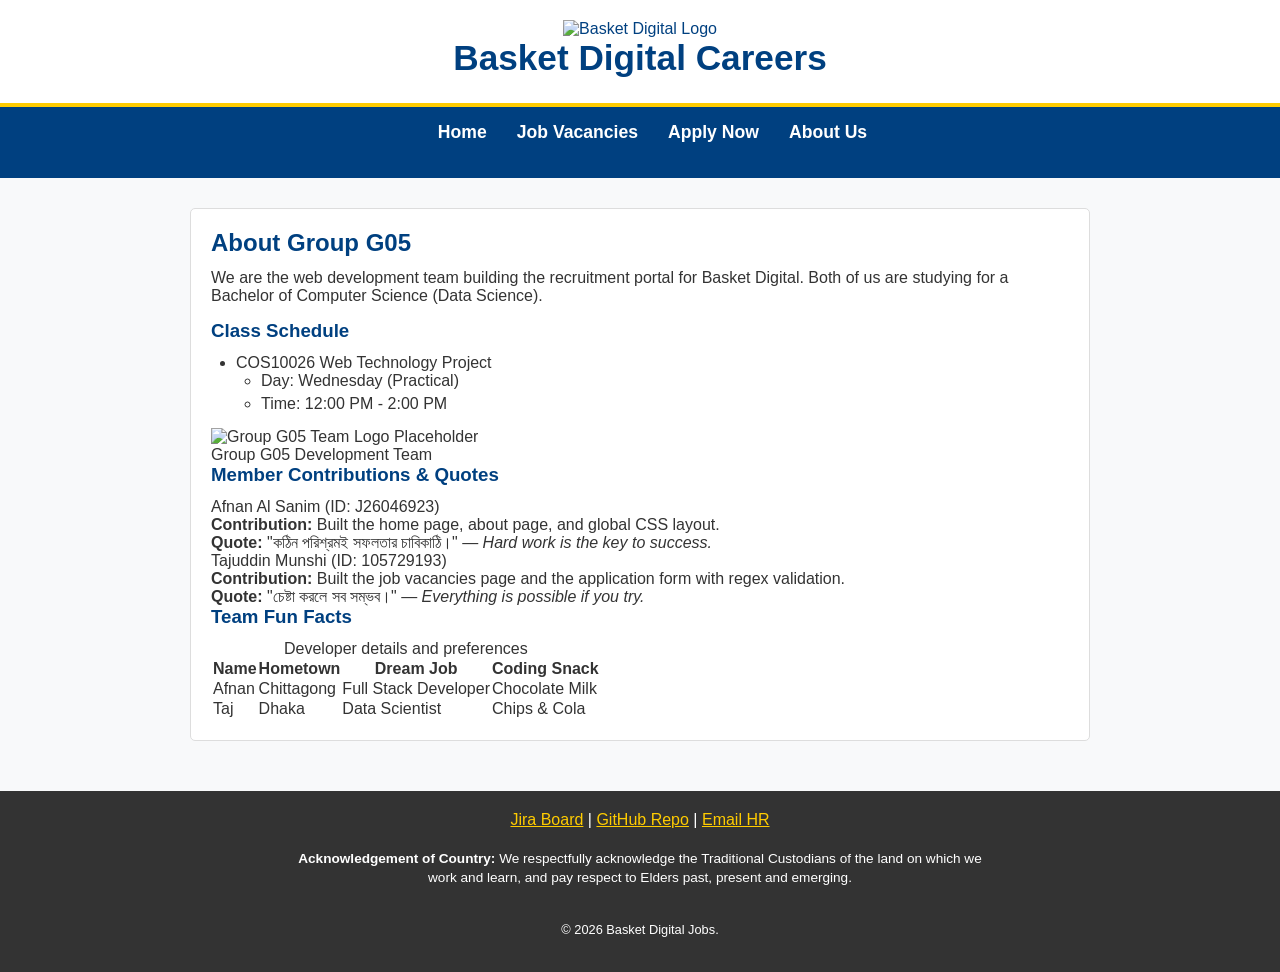
==== about.html @ faa0d1bd "putting about.html" ====
<!DOCTYPE html>
<html lang="en">
<head>
    <meta charset="UTF-8">
    <meta name="viewport" content="width=device-width, initial-scale=1.0">
    <title>Basket Digital | About Us</title>
    <link rel="stylesheet" href="styles/styles.css">
    
    <style>
        .about-main {
            max-width: 900px;
            margin: 30px auto;
            padding: 20px;
            background-color: #ffffff;
            border: 1px solid #ddd;
            border-radius: 5px;
        }
        .about-main h2, .about-main h3 {
            color: #004080;
            margin-bottom: 12px;
        }
    </style>
</head>
<body>

    <header>
        <div style="background-color: #ffffff; color: #004080; padding: 20px; text-align: center; border-bottom: 4px solid #ffcc00;">
            <img src="images/logo.png" alt="Basket Digital Logo" width="80" height="80">
            <h1 style="font-size: 2.2rem; margin-bottom: 5px;">Basket Digital Careers</h1>
        </div>
        
        <nav>
            <ul>
                <li><a href="index.html">Home</a></li>
                <li><a href="jobs.html">Job Vacancies</a></li>
                <li><a href="apply.html">Apply Now</a></li>
                <li><a href="about.html">About Us</a></li>
            </ul>
        </nav>
    </header>

    <main class="about-main">
        
        <h2>About Group G05</h2>
        <p>We are the web development team building the recruitment portal for Basket Digital. Both of us are studying for a Bachelor of Computer Science (Data Science).</p>

        <!-- Nested List Requirement -->
        <h3>Class Schedule</h3>
        <ul>
            <li>COS10026 Web Technology Project
                <ul>
                    <li>Day: Wednesday (Practical)</li>
                    <li>Time: 12:00 PM - 2:00 PM</li>
                </ul>
            </li>
        </ul>

        <!-- Bordered Figure Requirement -->
        <figure class="team-photo">
            <img src="images/logo.png" alt="Group G05 Team Logo Placeholder" width="180">
            <figcaption>Group G05 Development Team</figcaption>
        </figure>

        <!-- Definition List & Native Language Quotes Requirement -->
        <h3>Member Contributions & Quotes</h3>
        <dl>
            <dt class="member-dt">Afnan Al Sanim <span class="student-id">(ID: J26046923)</span></dt>
            <dd class="member-dd">
                <strong>Contribution:</strong> Built the home page, about page, and global CSS layout.<br>
                <strong>Quote:</strong> "কঠিন পরিশ্রমই সফলতার চাবিকাঠি।" — <em>Hard work is the key to success.</em>
            </dd>
            
            <dt class="member-dt">Tajuddin Munshi <span class="student-id">(ID: 105729193)</span></dt>
            <dd class="member-dd">
                <strong>Contribution:</strong> Built the job vacancies page and the application form with regex validation.<br>
                <strong>Quote:</strong> "চেষ্টা করলে সব সম্ভব।" — <em>Everything is possible if you try.</em>
            </dd>
        </dl>

        <!-- Fun Facts Table with Hover Effect Requirement -->
        <h3>Team Fun Facts</h3>
        <table class="fun-table">
            <caption>Developer details and preferences</caption>
            <thead>
                <tr>
                    <th>Name</th>
                    <th>Hometown</th>
                    <th>Dream Job</th>
                    <th>Coding Snack</th>
                </tr>
            </thead>
            <tbody>
                <tr>
                    <td>Afnan</td>
                    <td>Chittagong</td>
                    <td>Full Stack Developer</td>
                    <td>Chocolate Milk</td>
                </tr>
                <tr>
                    <td>Taj</td>
                    <td>Dhaka</td>
                    <td>Data Scientist</td>
                    <td>Chips & Cola</td>
                </tr>
            </tbody>
        </table>

    </main>

    <footer style="background-color: #333; color: white; padding: 20px; text-align: center; margin-top: 50px;">
        <div style="margin-bottom: 10px;">
            <a href="https://basket-digital-g05.atlassian.net/jira/software/projects/SCRUM/boards/1" target="_blank" style="color: #ffcc00;">Jira Board</a> |
            <a href="https://github.com/yourusername/basket-digital-dev" target="_blank" style="color: #ffcc00;">GitHub Repo</a> |
            <a href="mailto:careers@basketdigital.com" style="color: #ffcc00;">Email HR</a>
        </div>
        
        <div style="font-size: 0.85rem; max-width: 700px; margin: 0 auto; line-height: 1.4; padding: 10px 0;">
            <p><strong>Acknowledgement of Country:</strong> We respectfully acknowledge the Traditional Custodians of the land on which we work and learn, and pay respect to Elders past, present and emerging.</p>
        </div>
        
        <p style="margin-top: 10px; font-size: 0.8rem;">&copy; 2026 Basket Digital Jobs.</p>
    </footer>

</body>
</html>
---- styles/styles.css ----
/* global styles & header/footer */
* {
    box-sizing: border-box;
    margin: 0;
    padding: 0;
}

body {
    font-family: Arial, Helvetica, sans-serif;
    background-color: #f8f9fa;
    color: #333;
}

/* basic text and list spacing */
p, h1, h2, h3, h4 { margin-bottom: 15px; }
ul, ol { margin-bottom: 15px; margin-left: 25px; }
li { margin-bottom: 5px; }

/* nav bar */
nav {
    background-color: #004080;
    padding: 15px;
}

nav ul {
    list-style: none;
    display: flex;
    justify-content: center;
    gap: 30px;
}

nav a {
    color: white;
    text-decoration: none;
    font-weight: bold;
    font-size: 1.1rem;
}

nav a:hover {
    text-decoration: underline;
    color: #ffcc00;
}


/* -------------------------------------- */
/* afnan's css (index & about) */
/* -------------------------------------- */




/* -------------------------------------- */
/* taj's css (jobs & apply) */
/* -------------------------------------- */

.jobs-sidebar {
    float: right;
    width: 25%;
    margin-left: 20px;
    padding: 15px;
    border: 1px solid #ccc;
    background-color: #f4f4f4;
    border-radius: 4px;
}

.jobs-content {
    float: left;
    width: 70%;
}
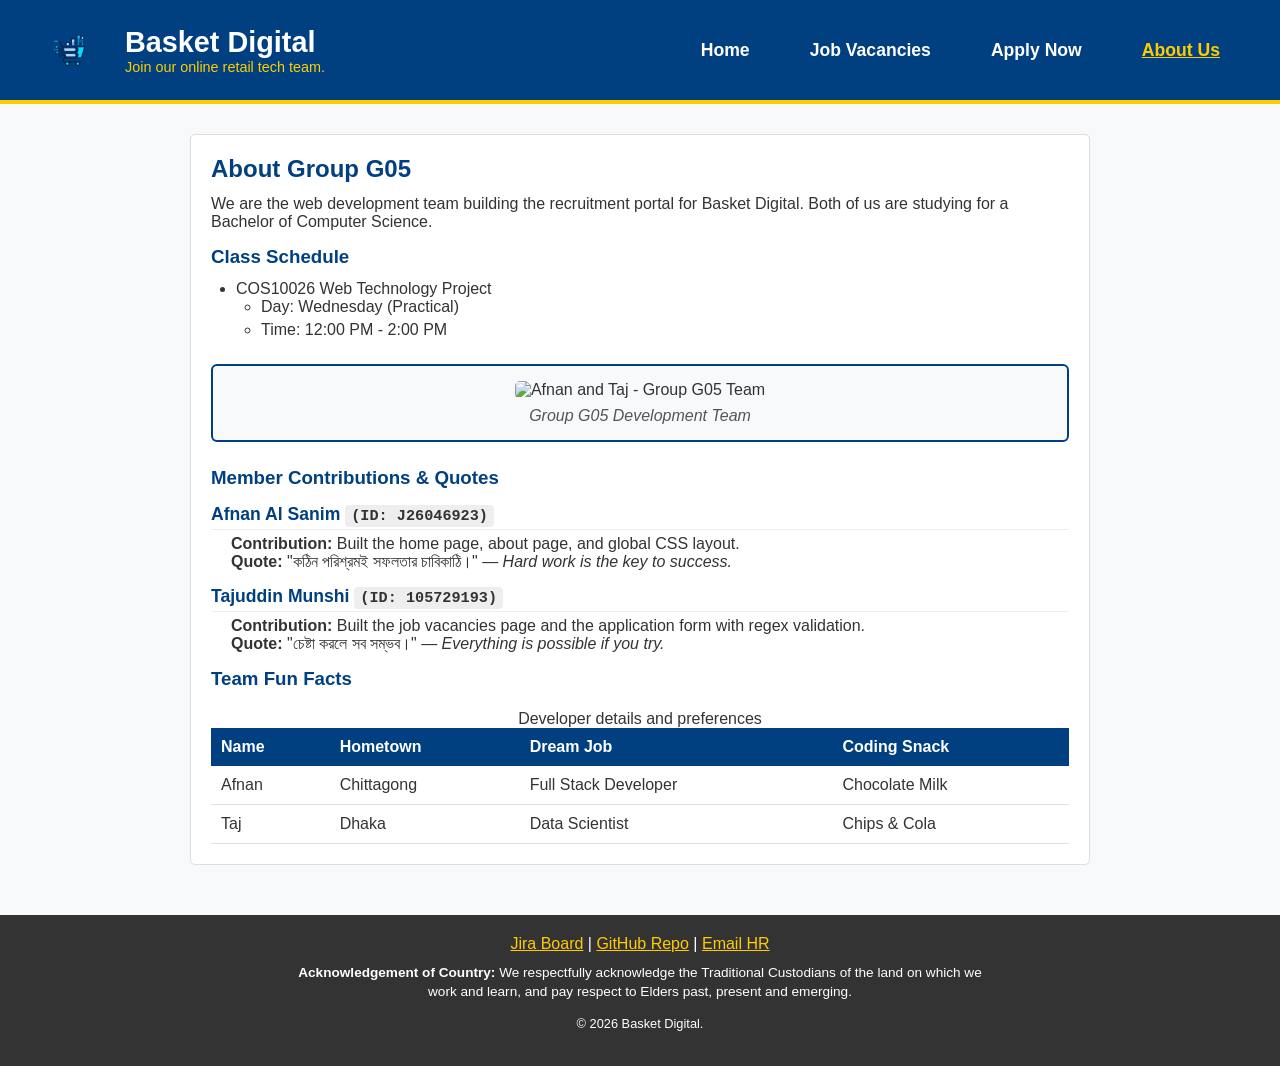
==== commit e341ff08: "fixing about.html" ====
--- a/about.html
+++ b/about.html
@@ -6,6 +6,7 @@
     <title>Basket Digital | About Us</title>
     <link rel="stylesheet" href="styles/styles.css">
     
+    <!-- Embedded CSS for the About page -->
     <style>
         .about-main {
             max-width: 900px;
@@ -23,18 +24,26 @@
 </head>
 <body>
 
-    <header>
-        <div style="background-color: #ffffff; color: #004080; padding: 20px; text-align: center; border-bottom: 4px solid #ffcc00;">
-            <img src="images/logo.png" alt="Basket Digital Logo" width="80" height="80">
-            <h1 style="font-size: 2.2rem; margin-bottom: 5px;">Basket Digital Careers</h1>
+    <!-- Single Blue Header with Logo (Left) and Nav (Right) matching index.html -->
+    <header style="display: flex; justify-content: space-between; align-items: center; background-color: #004080; padding: 10px 30px; border-bottom: 4px solid #ffcc00;">
+
+        <!-- Left Side: Logo and Slogan -->
+        <div style="display: flex; align-items: center; gap: 15px;">
+            <img src="images/logo.png" alt="Basket Digital Logo" width="80">
+            <div style="color: white; text-align: left;">
+                <h1 style="font-size: 1.8rem; margin: 0;">Basket Digital</h1>
+                <p style="margin: 0; font-size: 0.9rem; color: #ffcc00;">Join our online retail tech team.</p>
+            </div>
         </div>
-        
+
+        <!-- Right Side: Navigation Links -->
         <nav>
-            <ul>
-                <li><a href="index.html">Home</a></li>
-                <li><a href="jobs.html">Job Vacancies</a></li>
-                <li><a href="apply.html">Apply Now</a></li>
-                <li><a href="about.html">About Us</a></li>
+            <ul style="list-style-type: none; margin: 0; padding: 0;">
+                <li style="display: inline; margin: 0 15px;"><a href="index.html">Home</a></li>
+                <li style="display: inline; margin: 0 15px;"><a href="jobs.html">Job Vacancies</a></li>
+                <li style="display: inline; margin: 0 15px;"><a href="apply.html">Apply Now</a></li>
+                <!-- Active link is now About Us -->
+                <li style="display: inline; margin: 0 15px;"><a href="about.html" style="color: #ffcc00; text-decoration: underline; font-weight: bold;">About Us</a></li>
             </ul>
         </nav>
     </header>
@@ -42,7 +51,7 @@
     <main class="about-main">
         
         <h2>About Group G05</h2>
-        <p>We are the web development team building the recruitment portal for Basket Digital. Both of us are studying for a Bachelor of Computer Science (Data Science).</p>
+        <p>We are the web development team building the recruitment portal for Basket Digital. Both of us are studying for a Bachelor of Computer Science.</p>
 
         <!-- Nested List Requirement -->
         <h3>Class Schedule</h3>
@@ -57,7 +66,8 @@
 
         <!-- Bordered Figure Requirement -->
         <figure class="team-photo">
-            <img src="images/logo.png" alt="Group G05 Team Logo Placeholder" width="180">
+            <!-- Swapped placeholder for your actual group photo file -->
+            <img src="images/group_photo.jpg" alt="Afnan and Taj - Group G05 Team" style="max-width: 100%; height: auto; border-radius: 5px;">
             <figcaption>Group G05 Development Team</figcaption>
         </figure>
 
@@ -107,18 +117,19 @@
 
     </main>
 
+    <!-- Footer with Project Links matching index.html -->
     <footer style="background-color: #333; color: white; padding: 20px; text-align: center; margin-top: 50px;">
         <div style="margin-bottom: 10px;">
-            <a href="https://basket-digital-g05.atlassian.net/jira/software/projects/SCRUM/boards/1" target="_blank" style="color: #ffcc00;">Jira Board</a> |
-            <a href="https://github.com/yourusername/basket-digital-dev" target="_blank" style="color: #ffcc00;">GitHub Repo</a> |
-            <a href="mailto:careers@basketdigital.com" style="color: #ffcc00;">Email HR</a>
+            <a href="https://basket-digital-g05.atlassian.net/jira/software/projects/SCRUM/boards/1/backlog" target="_blank" style="color: #ffcc00;">Jira Board</a> |
+            <a href="https://github.com/106702360/cos10026-applied-web-project" target="_blank" style="color: #ffcc00;">GitHub Repo</a> |
+            <a href="mailto:contactbasketdigital@gmail.com" style="color: #ffcc00;">Email HR</a>
         </div>
-        
-        <div style="font-size: 0.85rem; max-width: 700px; margin: 0 auto; line-height: 1.4; padding: 10px 0;">
+
+        <div style="font-size: 0.85rem; max-width: 700px; margin: 0 auto; line-height: 1.4;">
             <p><strong>Acknowledgement of Country:</strong> We respectfully acknowledge the Traditional Custodians of the land on which we work and learn, and pay respect to Elders past, present and emerging.</p>
         </div>
-        
-        <p style="margin-top: 10px; font-size: 0.8rem;">&copy; 2026 Basket Digital Jobs.</p>
+
+        <p style="margin-top: 10px; font-size: 0.8rem;">&copy; 2026 Basket Digital.</p>
     </footer>
 
 </body>
--- a/styles/styles.css
+++ b/styles/styles.css
@@ -46,24 +46,113 @@
 /* afnan's css (index & about) */
 /* -------------------------------------- */
 
+/* Bordered figure requirement */
+.team-photo {
+    text-align: center;
+    margin: 25px 0;
+    padding: 15px;
+    border: 2px solid #004080; /* Hex color border */
+    border-radius: 6px;
+    background-color: #f8f9fa; /* Hex color background */
+}
 
+.team-photo figcaption {
+    font-style: italic;
+    color: #555555;
+    margin-top: 8px;
+}
+
+/* Styled Student IDs requirement */
+.student-id {
+    font-family: monospace;
+    background-color: #eeeeee;
+    padding: 2px 6px;
+    border-radius: 4px;
+    color: #333333;
+    font-size: 0.95rem;
+}
+
+/* Fun Facts Table with hex colors and hover effect */
+.fun-table {
+    width: 100%;
+    border-collapse: collapse;
+    margin-top: 20px;
+}
+
+.fun-table th {
+    background-color: #004080; /* Hex color */
+    color: #ffffff; /* Hex color */
+    padding: 10px;
+    text-align: left;
+}
+
+.fun-table td {
+    padding: 10px;
+    border-bottom: 1px solid #dddddd; /* Hex color */
+}
+
+/* Table hover effect requirement */
+.fun-table tbody tr:hover {
+    background-color: #f1f8ff; /* Hex color */
+    cursor: pointer;
+}
+
+/* Definition List styling */
+.member-dt {
+    font-size: 1.1rem;
+    color: #004080;
+    font-weight: bold;
+    margin-top: 15px;
+    border-bottom: 1px solid #eeeeee;
+    padding-bottom: 4px;
+}
+
+.member-dd {
+    margin-left: 20px;
+    margin-top: 5px;
+    margin-bottom: 15px;
+}
 
 
 /* -------------------------------------- */
 /* taj's css (jobs & apply) */
 /* -------------------------------------- */
-
-.jobs-sidebar {
-    float: right;
-    width: 25%;
-    margin-left: 20px;
-    padding: 15px;
+/* taj's css (jobs & apply) */
+.apply-form {
+    display: flex;
+    flex-direction: column;
+    gap: 15px;
+}
+.form-row {
+    display: flex;
+    flex-wrap: wrap;
+    gap: 15px;
+}
+.form-group {
+    display: flex;
+    flex-direction: column;
+    margin-bottom: 10px;
+}
+.half-width {
+    flex: 1 1 45%;
+}
+.quarter-width {
+    flex: 1 1 20%;
+}
+.apply-form input[type="text"],
+.apply-form input[type="email"],
+.apply-form select,
+.apply-form textarea {
+    padding: 8px;
     border: 1px solid #ccc;
-    background-color: #f4f4f4;
+    border-radius: 4px;
+    margin-top: 5px;
+}
+fieldset {
+    border: 1px solid #ccc;
+    padding: 10px;
     border-radius: 4px;
 }
-
-.jobs-content {
-    float: left;
-    width: 70%;
+.checkbox-group label, fieldset label {
+    margin-right: 15px;
 }
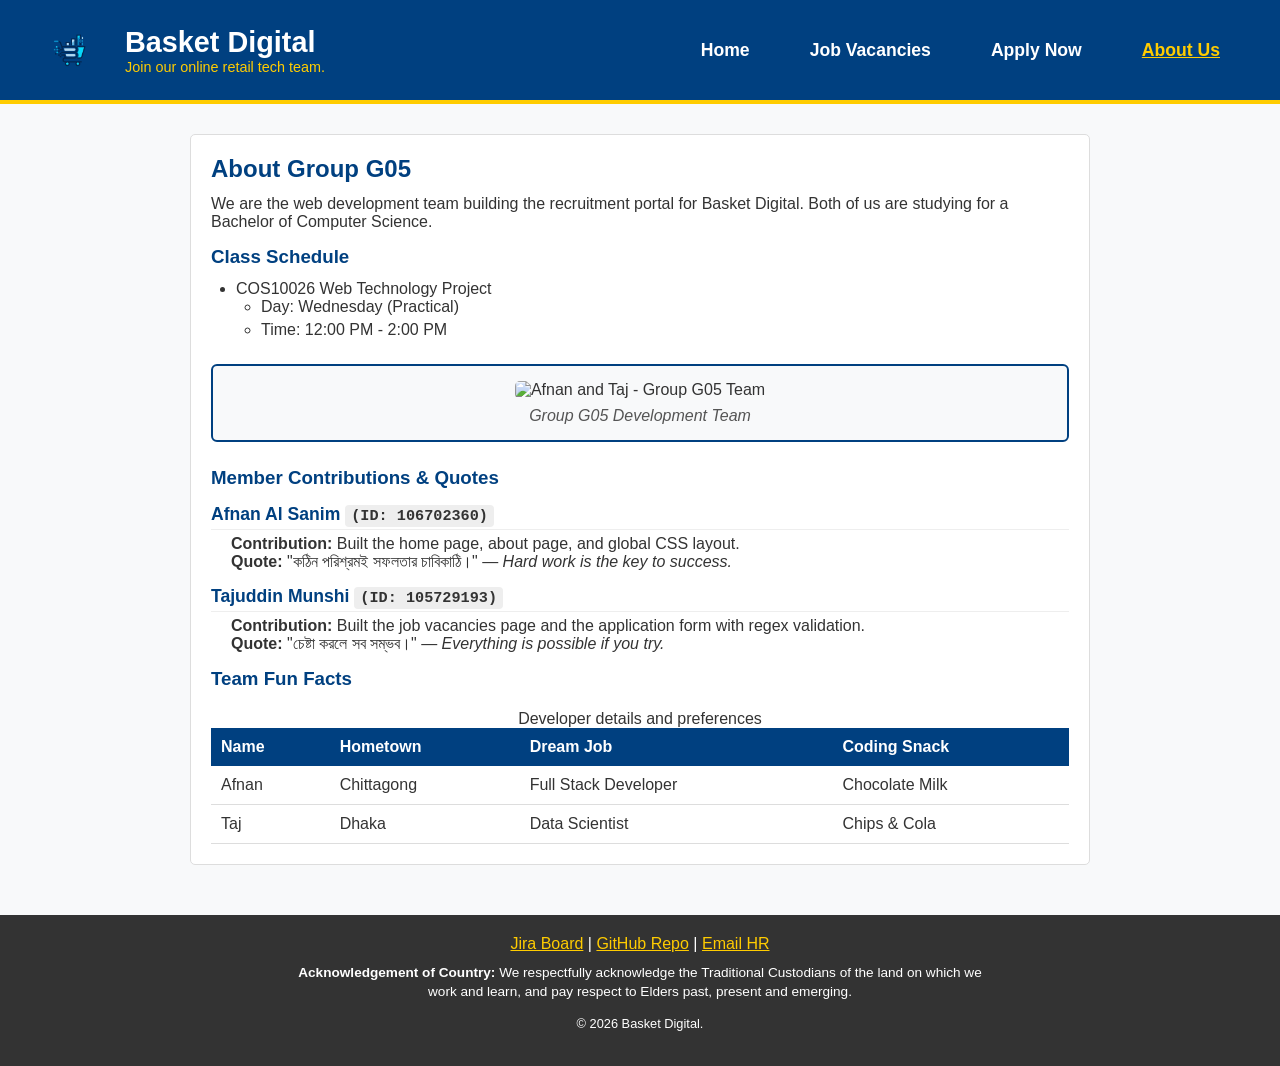
==== commit 2d9ee533: "fixing student id" ====
--- a/about.html
+++ b/about.html
@@ -6,7 +6,7 @@
     <title>Basket Digital | About Us</title>
     <link rel="stylesheet" href="styles/styles.css">
     
-    <!-- Embedded CSS for the About page -->
+    <!-- About page specific styles -->
     <style>
         .about-main {
             max-width: 900px;
@@ -24,10 +24,10 @@
 </head>
 <body>
 
-    <!-- Single Blue Header with Logo (Left) and Nav (Right) matching index.html -->
+    <!-- Header -->
     <header style="display: flex; justify-content: space-between; align-items: center; background-color: #004080; padding: 10px 30px; border-bottom: 4px solid #ffcc00;">
 
-        <!-- Left Side: Logo and Slogan -->
+        <!-- Branding -->
         <div style="display: flex; align-items: center; gap: 15px;">
             <img src="images/logo.png" alt="Basket Digital Logo" width="80">
             <div style="color: white; text-align: left;">
@@ -36,13 +36,12 @@
             </div>
         </div>
 
-        <!-- Right Side: Navigation Links -->
+        <!-- Navigation -->
         <nav>
             <ul style="list-style-type: none; margin: 0; padding: 0;">
-                <li style="display: inline; margin: 0 15px;"><a href="index.html">Home</a></li>
-                <li style="display: inline; margin: 0 15px;"><a href="jobs.html">Job Vacancies</a></li>
-                <li style="display: inline; margin: 0 15px;"><a href="apply.html">Apply Now</a></li>
-                <!-- Active link is now About Us -->
+                <li style="display: inline; margin: 0 15px;"><a href="index.html" style="color: white; text-decoration: none;">Home</a></li>
+                <li style="display: inline; margin: 0 15px;"><a href="jobs.html" style="color: white; text-decoration: none;">Job Vacancies</a></li>
+                <li style="display: inline; margin: 0 15px;"><a href="apply.html" style="color: white; text-decoration: none;">Apply Now</a></li>
                 <li style="display: inline; margin: 0 15px;"><a href="about.html" style="color: #ffcc00; text-decoration: underline; font-weight: bold;">About Us</a></li>
             </ul>
         </nav>
@@ -53,7 +52,7 @@
         <h2>About Group G05</h2>
         <p>We are the web development team building the recruitment portal for Basket Digital. Both of us are studying for a Bachelor of Computer Science.</p>
 
-        <!-- Nested List Requirement -->
+        <!-- Class details -->
         <h3>Class Schedule</h3>
         <ul>
             <li>COS10026 Web Technology Project
@@ -64,17 +63,16 @@
             </li>
         </ul>
 
-        <!-- Bordered Figure Requirement -->
+        <!-- Team photo -->
         <figure class="team-photo">
-            <!-- Swapped placeholder for your actual group photo file -->
             <img src="images/group_photo.jpg" alt="Afnan and Taj - Group G05 Team" style="max-width: 100%; height: auto; border-radius: 5px;">
             <figcaption>Group G05 Development Team</figcaption>
         </figure>
 
-        <!-- Definition List & Native Language Quotes Requirement -->
+        <!-- Member info -->
         <h3>Member Contributions & Quotes</h3>
         <dl>
-            <dt class="member-dt">Afnan Al Sanim <span class="student-id">(ID: J26046923)</span></dt>
+            <dt class="member-dt">Afnan Al Sanim <span class="student-id">(ID: 106702360)</span></dt>
             <dd class="member-dd">
                 <strong>Contribution:</strong> Built the home page, about page, and global CSS layout.<br>
                 <strong>Quote:</strong> "কঠিন পরিশ্রমই সফলতার চাবিকাঠি।" — <em>Hard work is the key to success.</em>
@@ -87,7 +85,7 @@
             </dd>
         </dl>
 
-        <!-- Fun Facts Table with Hover Effect Requirement -->
+        <!-- Fun facts -->
         <h3>Team Fun Facts</h3>
         <table class="fun-table">
             <caption>Developer details and preferences</caption>
@@ -117,7 +115,7 @@
 
     </main>
 
-    <!-- Footer with Project Links matching index.html -->
+    <!-- Footer -->
     <footer style="background-color: #333; color: white; padding: 20px; text-align: center; margin-top: 50px;">
         <div style="margin-bottom: 10px;">
             <a href="https://basket-digital-g05.atlassian.net/jira/software/projects/SCRUM/boards/1/backlog" target="_blank" style="color: #ffcc00;">Jira Board</a> |
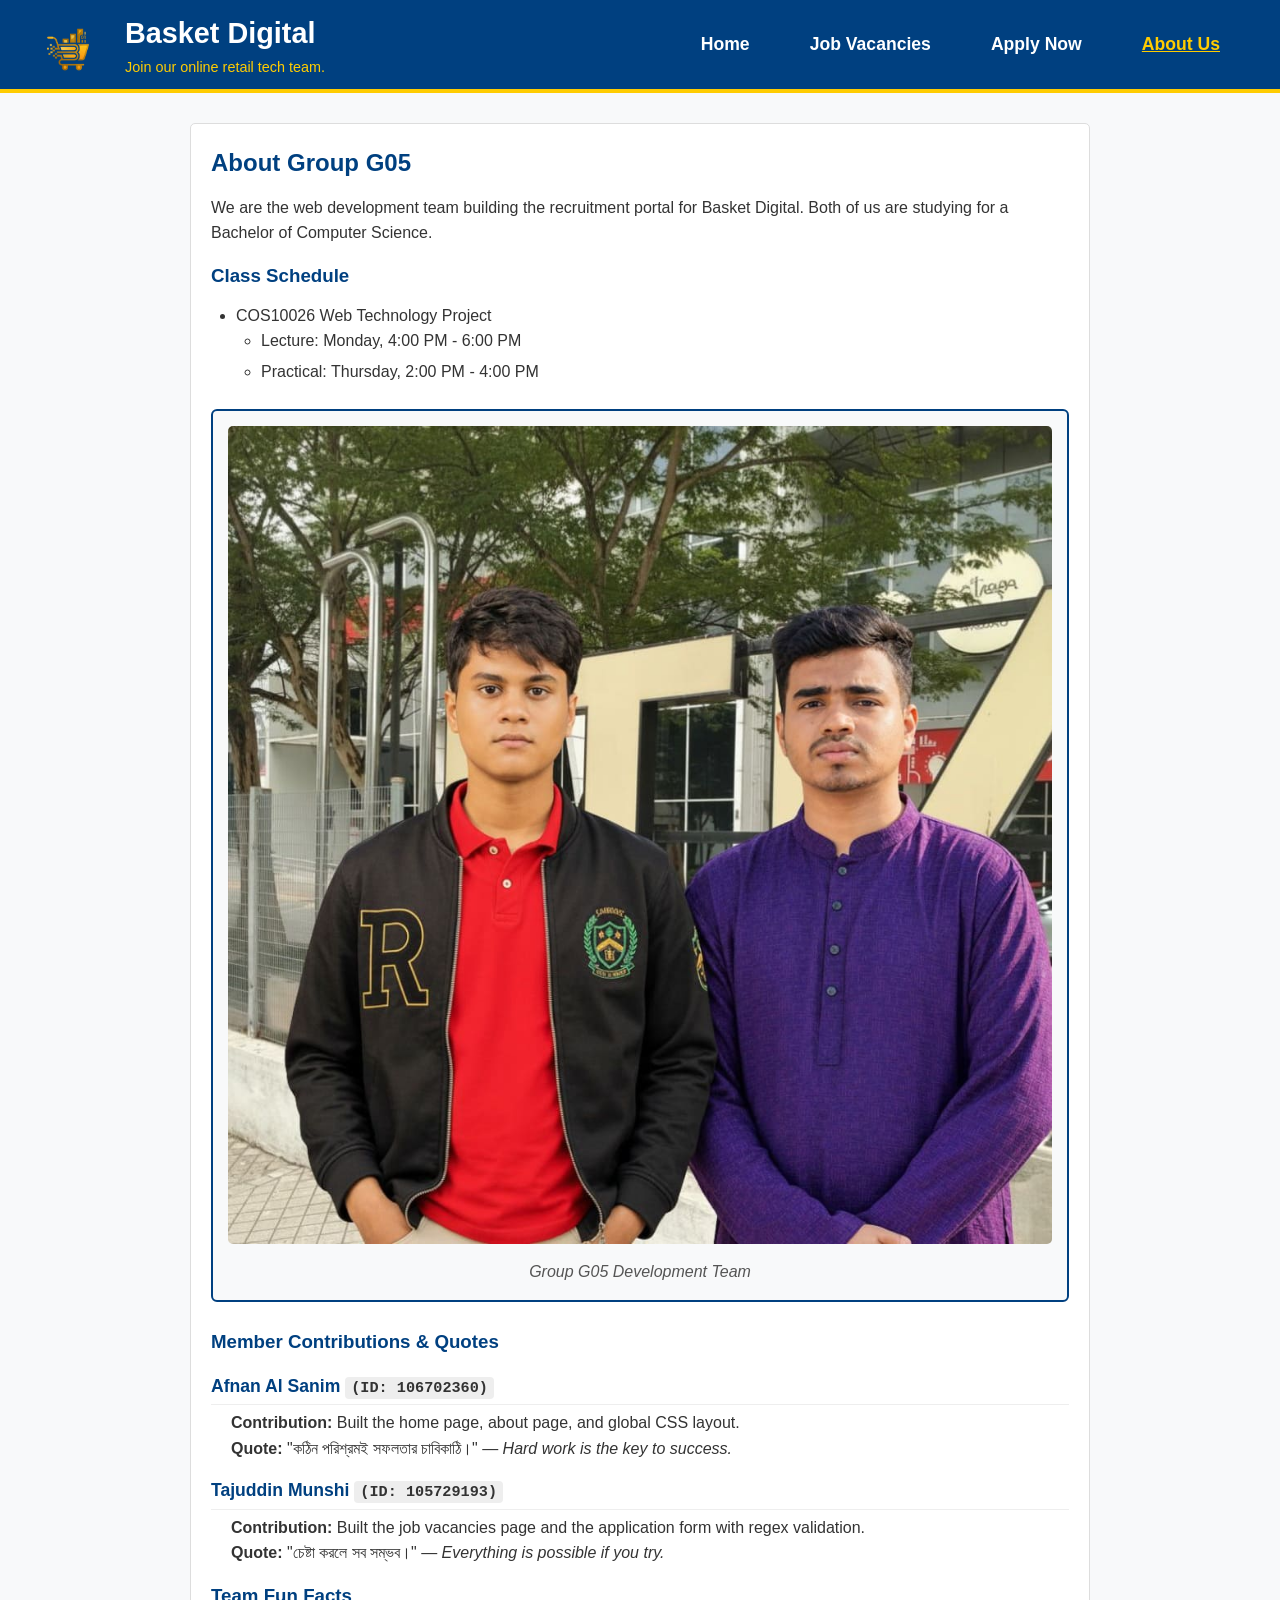
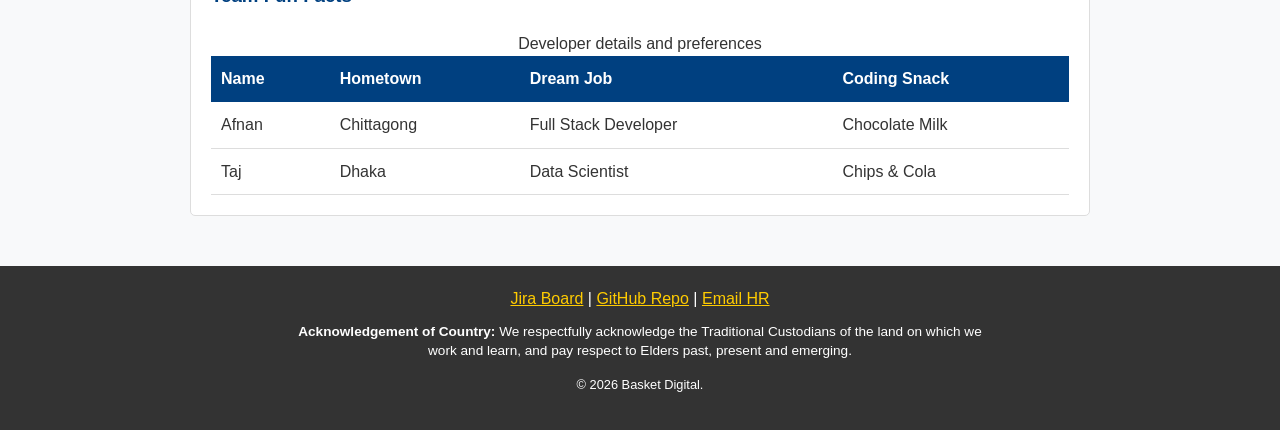
==== commit c3141d09: "fixing class time table" ====
--- a/about.html
+++ b/about.html
@@ -57,8 +57,8 @@
         <ul>
             <li>COS10026 Web Technology Project
                 <ul>
-                    <li>Day: Wednesday (Practical)</li>
-                    <li>Time: 12:00 PM - 2:00 PM</li>
+                    <li>Lecture: Monday, 4:00 PM - 6:00 PM</li>
+                    <li>Practical: Thursday, 2:00 PM - 4:00 PM</li>
                 </ul>
             </li>
         </ul>
--- a/styles/styles.css
+++ b/styles/styles.css
@@ -9,6 +9,13 @@
     font-family: Arial, Helvetica, sans-serif;
     background-color: #f8f9fa;
     color: #333;
+    line-height: 1.6; /* improved readability for accessibility */
+}
+
+/* keyboard navigation focus for accessibility */
+a:focus, button:focus, input:focus, select:focus, textarea:focus {
+    outline: 3px solid #004080;
+    outline-offset: 2px;
 }
 
 /* basic text and list spacing */
@@ -43,17 +50,17 @@
 
 
 /* -------------------------------------- */
-/* afnan's css (index & about) */
+/* Afnan's CSS (Index & About pages)      */
 /* -------------------------------------- */
 
-/* Bordered figure requirement */
+/* team photo */
 .team-photo {
     text-align: center;
     margin: 25px 0;
     padding: 15px;
-    border: 2px solid #004080; /* Hex color border */
+    border: 2px solid #004080; 
     border-radius: 6px;
-    background-color: #f8f9fa; /* Hex color background */
+    background-color: #f8f9fa; 
 }
 
 .team-photo figcaption {
@@ -62,7 +69,7 @@
     margin-top: 8px;
 }
 
-/* Styled Student IDs requirement */
+/* student ID tags */
 .student-id {
     font-family: monospace;
     background-color: #eeeeee;
@@ -72,7 +79,7 @@
     font-size: 0.95rem;
 }
 
-/* Fun Facts Table with hex colors and hover effect */
+/* fun facts table */
 .fun-table {
     width: 100%;
     border-collapse: collapse;
@@ -80,24 +87,24 @@
 }
 
 .fun-table th {
-    background-color: #004080; /* Hex color */
-    color: #ffffff; /* Hex color */
+    background-color: #004080; 
+    color: #ffffff; 
     padding: 10px;
     text-align: left;
 }
 
 .fun-table td {
     padding: 10px;
-    border-bottom: 1px solid #dddddd; /* Hex color */
+    border-bottom: 1px solid #dddddd; 
 }
 
-/* Table hover effect requirement */
+/* table row hover */
 .fun-table tbody tr:hover {
-    background-color: #f1f8ff; /* Hex color */
+    background-color: #f1f8ff; 
     cursor: pointer;
 }
 
-/* Definition List styling */
+/* member definition list */
 .member-dt {
     font-size: 1.1rem;
     color: #004080;
@@ -115,9 +122,9 @@
 
 
 /* -------------------------------------- */
-/* taj's css (jobs & apply) */
+/* Taj's CSS (Jobs & Apply pages)         */
 /* -------------------------------------- */
-/* taj's css (jobs & apply) */
+
 .apply-form {
     display: flex;
     flex-direction: column;
@@ -141,6 +148,7 @@
 }
 .apply-form input[type="text"],
 .apply-form input[type="email"],
+.apply-form input[type="date"],
 .apply-form select,
 .apply-form textarea {
     padding: 8px;
@@ -155,4 +163,11 @@
 }
 .checkbox-group label, fieldset label {
     margin-right: 15px;
+}
+
+/* mobile responsiveness for forms */
+@media screen and (max-width: 768px) {
+    .half-width, .quarter-width {
+        flex: 1 1 100%;
+    }
 }
